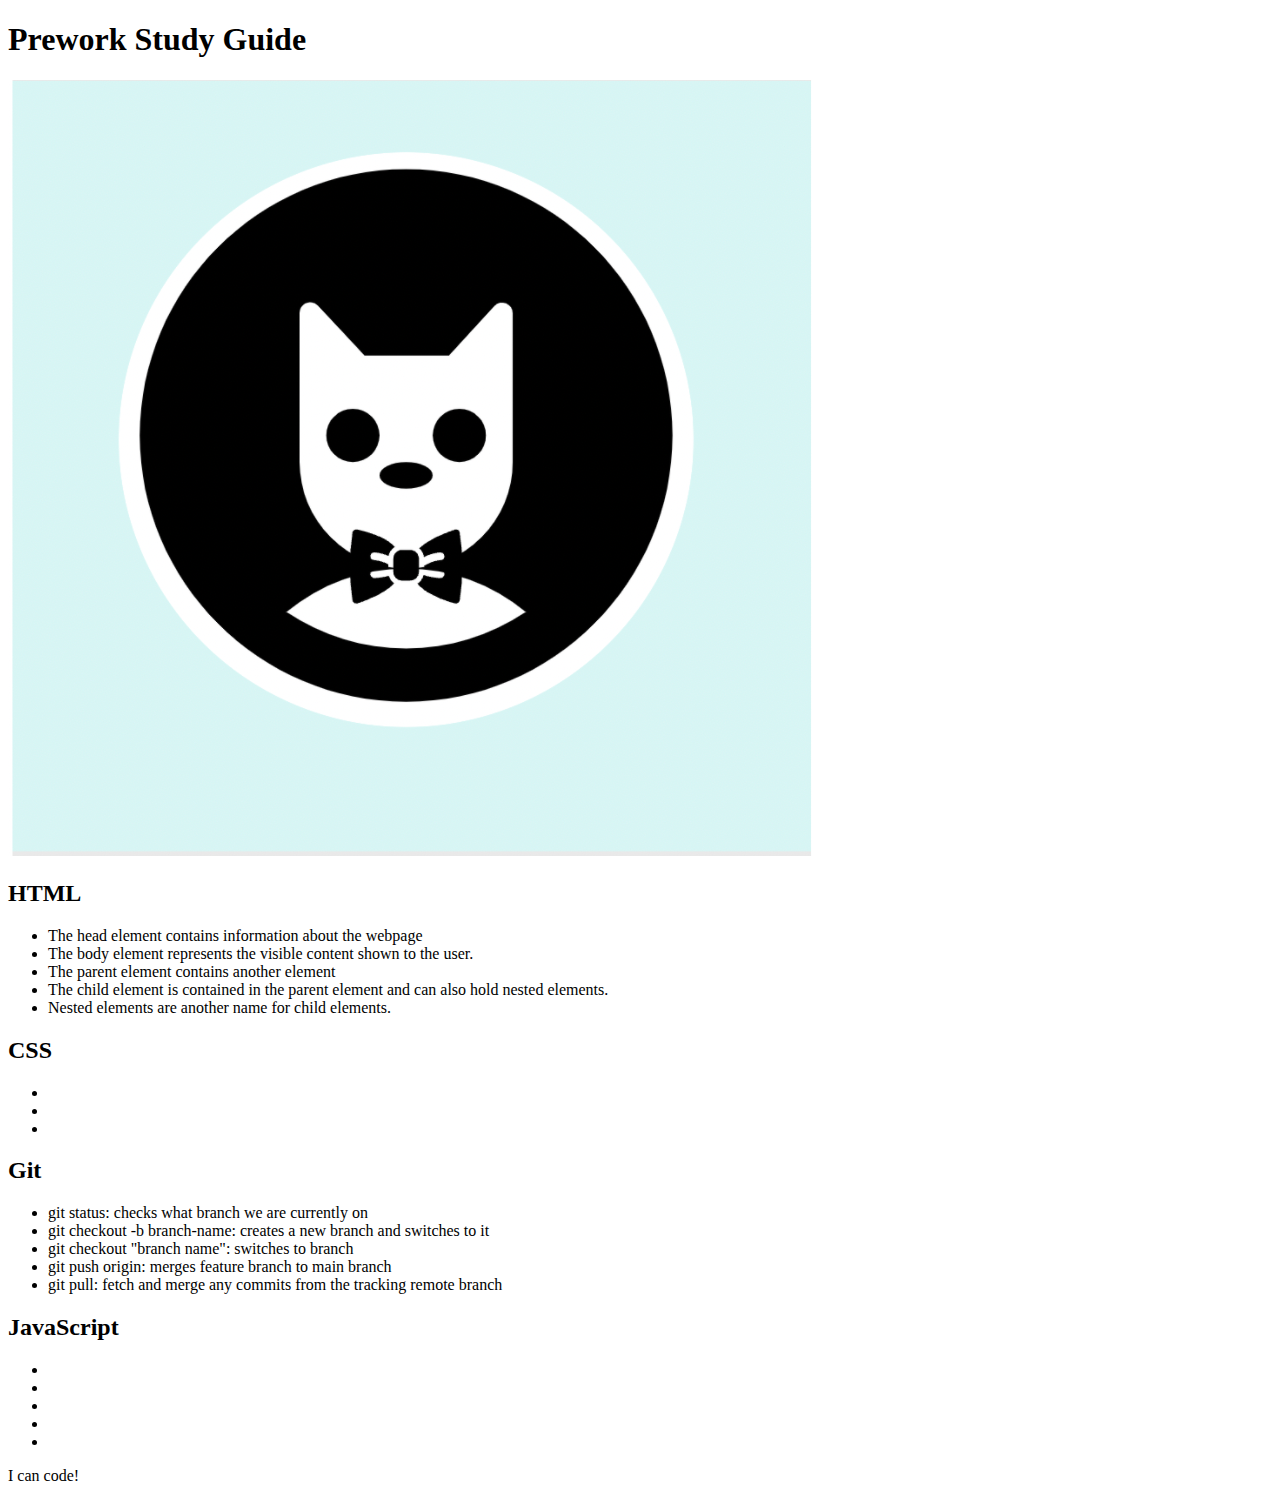
==== starter code/index.html @ 3bb6aa67 "added code to HTML file" ====
<!DOCTYPE html>
<html lang="en">
  <head>
    <meta charset="UTF-8" />
    <meta http-equiv="X-UA-Compatible" content="IE=edge" />
    <meta name="viewport" content="width=device-width, initial-scale=1.0" />
    <title>Prework Study Guide</title>
  </head>
  <body>
    <header id="top">
      <h1>Prework Study Guide</h1>
      <img src="./assets/bowtie-cat.png" alt="Profile image of cat wearing a bow tie." />
    </header>
    <main>
      <section class="card" id="hmtl-section">
        <h2>HTML</h2>
        <ul>
          <li>The head element contains information about the webpage</li>
          <li>The body element represents the visible content shown to the user.</li>
          <li>The parent element contains another element</li>
          <li>The child element is contained in the parent element and can also hold nested elements.</li>
          <li>Nested elements are another name for child elements.</li>
        </ul>
      </section>
      <section class="card" id="css-section">
      <h2>CSS</h2>
      <ul>
        <li></li>
        <li></li>
        <li></li>
      </ul>
      </section>

      <section class="card" id="git-section">
        <h2>Git</h2>
        <ul>
          <li>git status: checks what branch we are currently on</li>
          <li>git checkout -b branch-name: creates a new branch and switches to it</li>
          <li>git checkout "branch name": switches to branch </li>
          <li>git push origin: merges feature branch to main branch</li>
          <li>git pull: fetch and merge any commits from the tracking remote branch</li>
        </ul>
      </section>

      <section>
        <h2>JavaScript</h2>
        <ul>
          <li></li>
          <li></li>
          <li></li>
          <li></li>
          <li></li>
        </ul>
      </section>
    </main>

    <footer>
      <p>I can code!</p>
    </footer>
  </body>
</html>
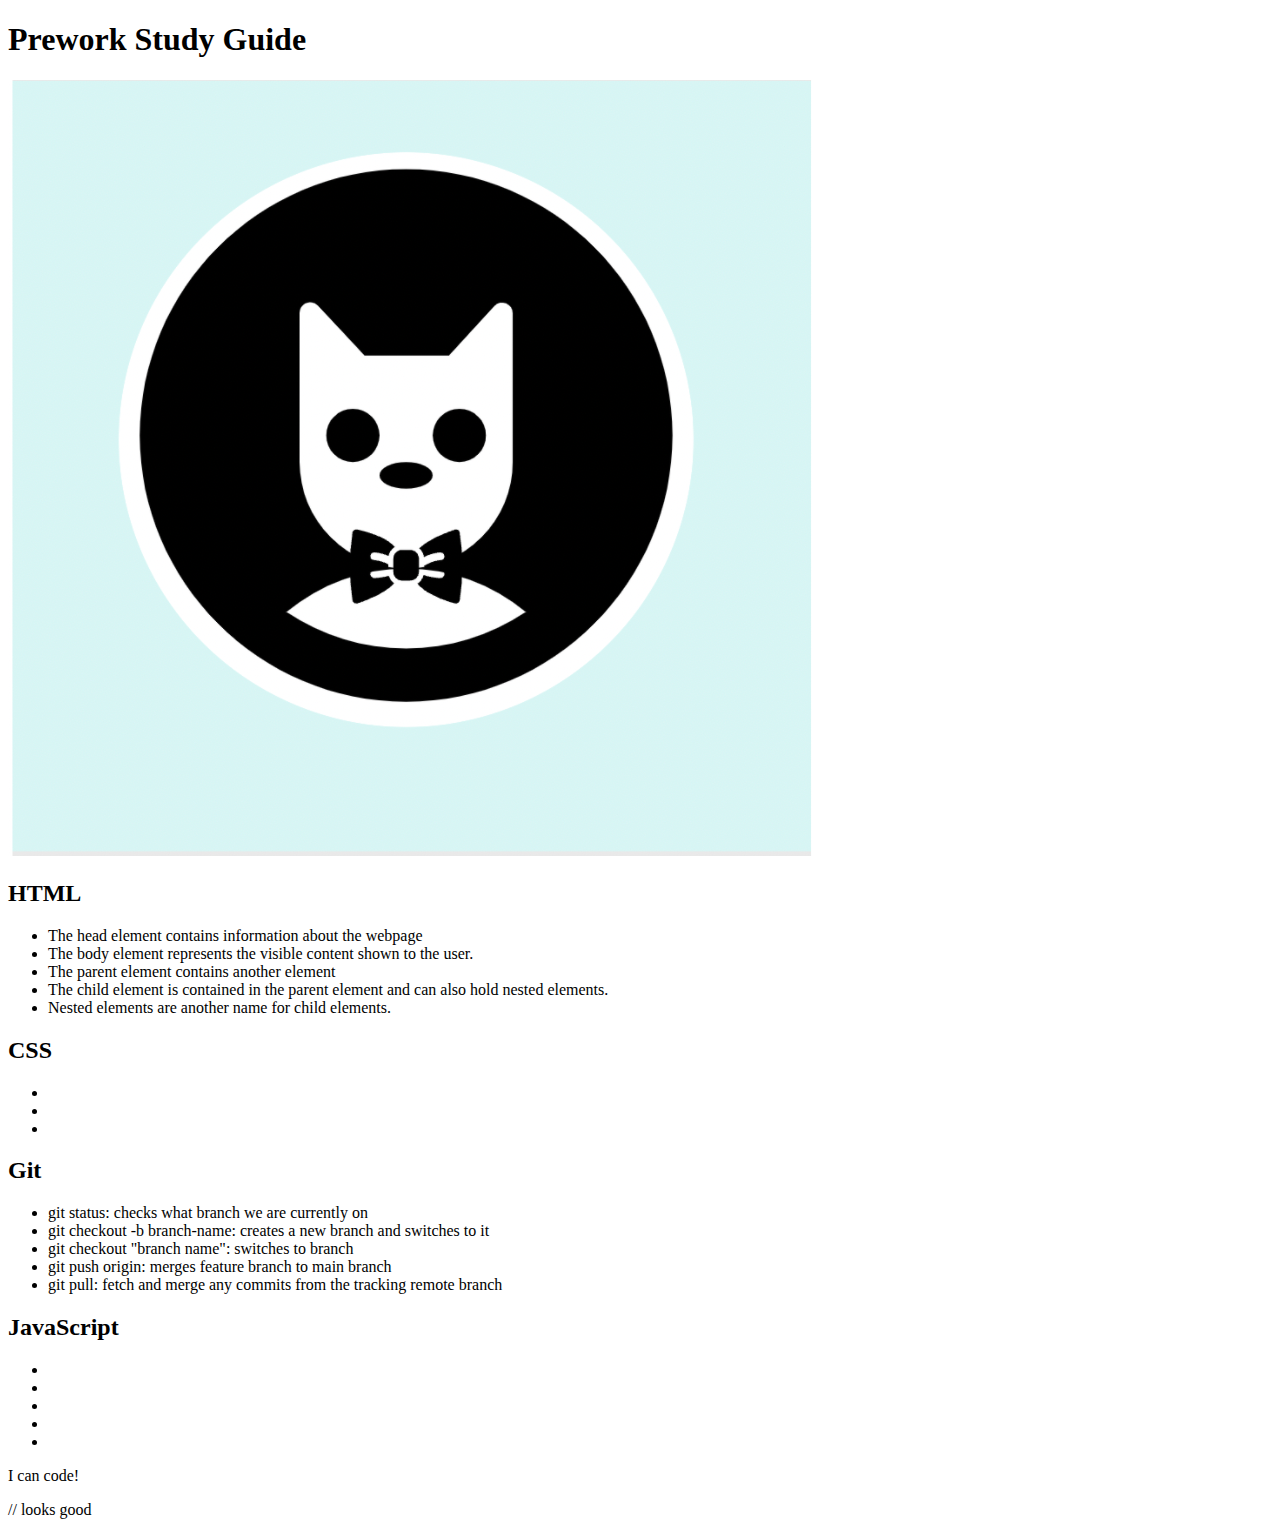
==== commit 45ea40dc: "Merge branch 'main' of github.com:jbxamora/prework-study-guide into feature/add-html" ====
--- a/starter code/index.html
+++ b/starter code/index.html
@@ -59,3 +59,4 @@
     </footer>
   </body>
 </html>
+// looks good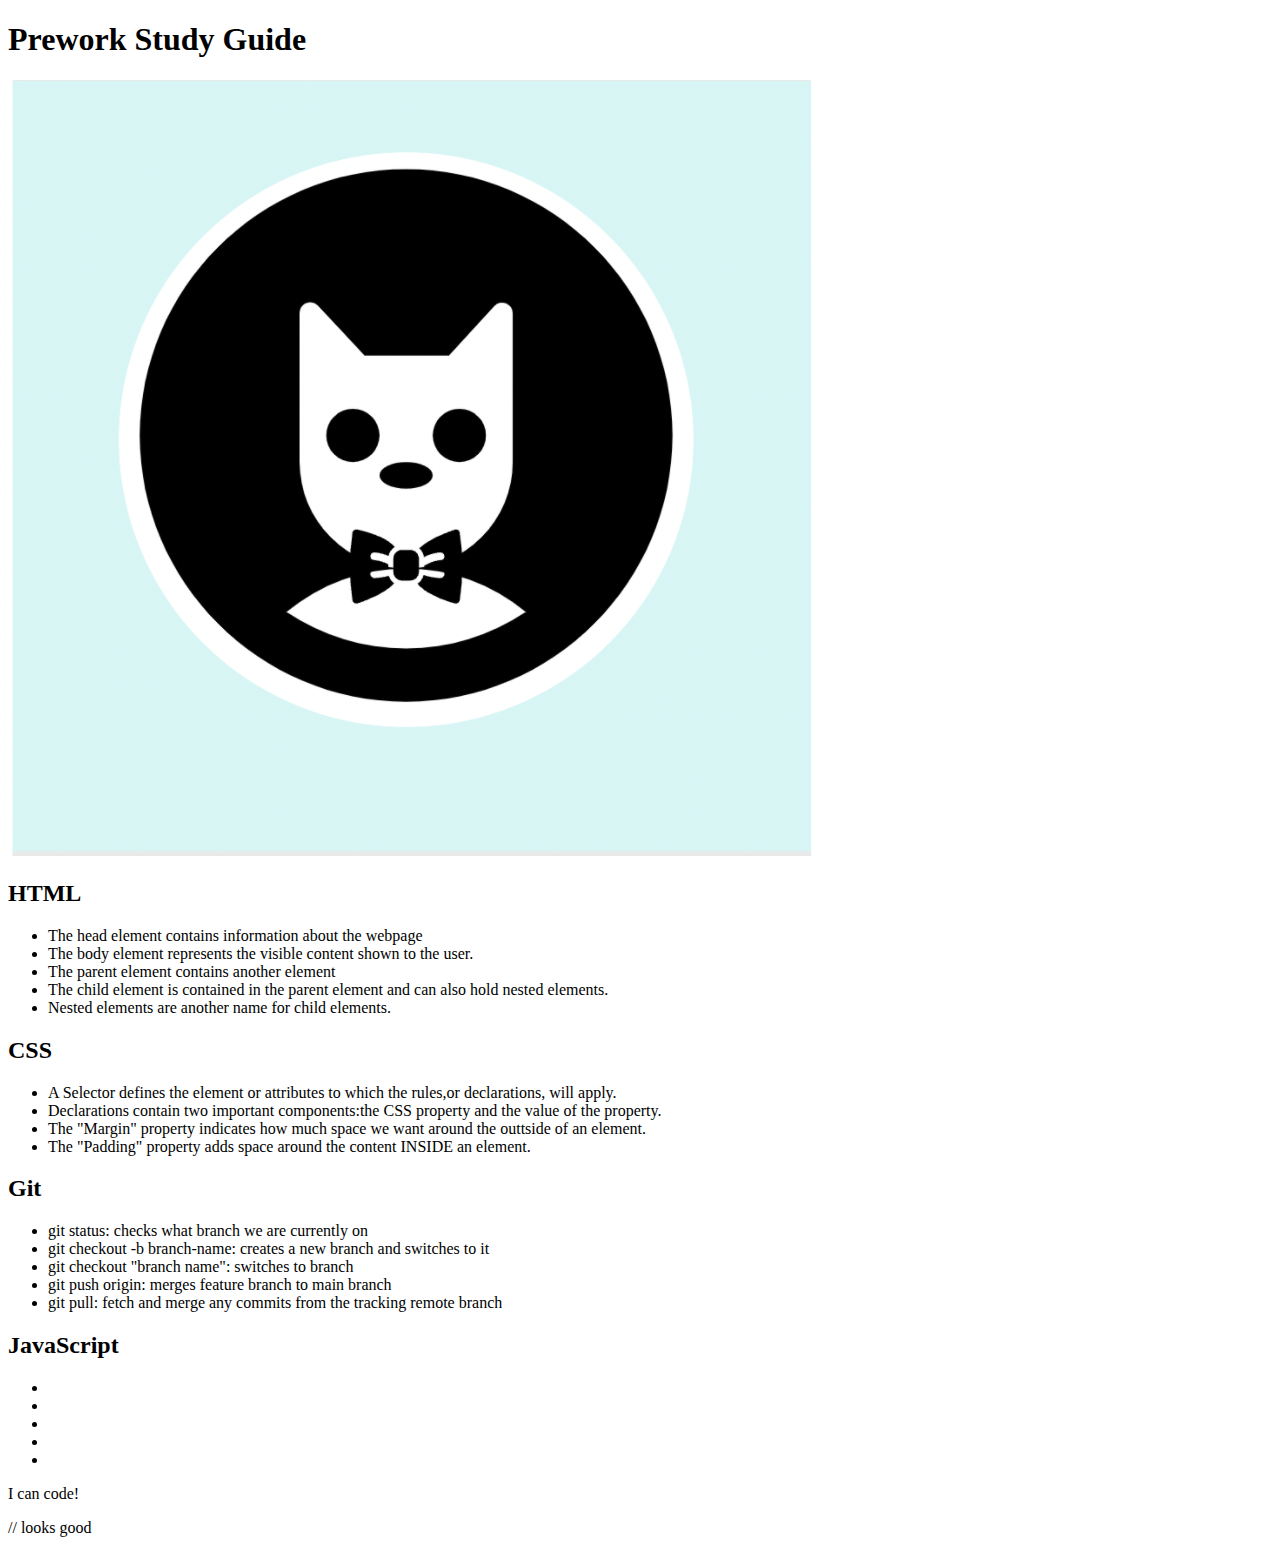
==== commit 0f9b86af: ""implement css"" ====
--- a/starter code/index.html
+++ b/starter code/index.html
@@ -25,9 +25,10 @@
       <section class="card" id="css-section">
       <h2>CSS</h2>
       <ul>
-        <li></li>
-        <li></li>
-        <li></li>
+        <li>A Selector defines the element or attributes to which the rules,or declarations, will apply.</li>
+        <li>Declarations contain two important components:the CSS property and the value of the property.</li>
+        <li>The "Margin" property indicates how much space we want around the outtside of an element.</li>
+        <li>The "Padding" property adds space around the content INSIDE an element.</li>
       </ul>
       </section>
 
@@ -59,4 +60,4 @@
     </footer>
   </body>
 </html>
-// looks good+// looks good
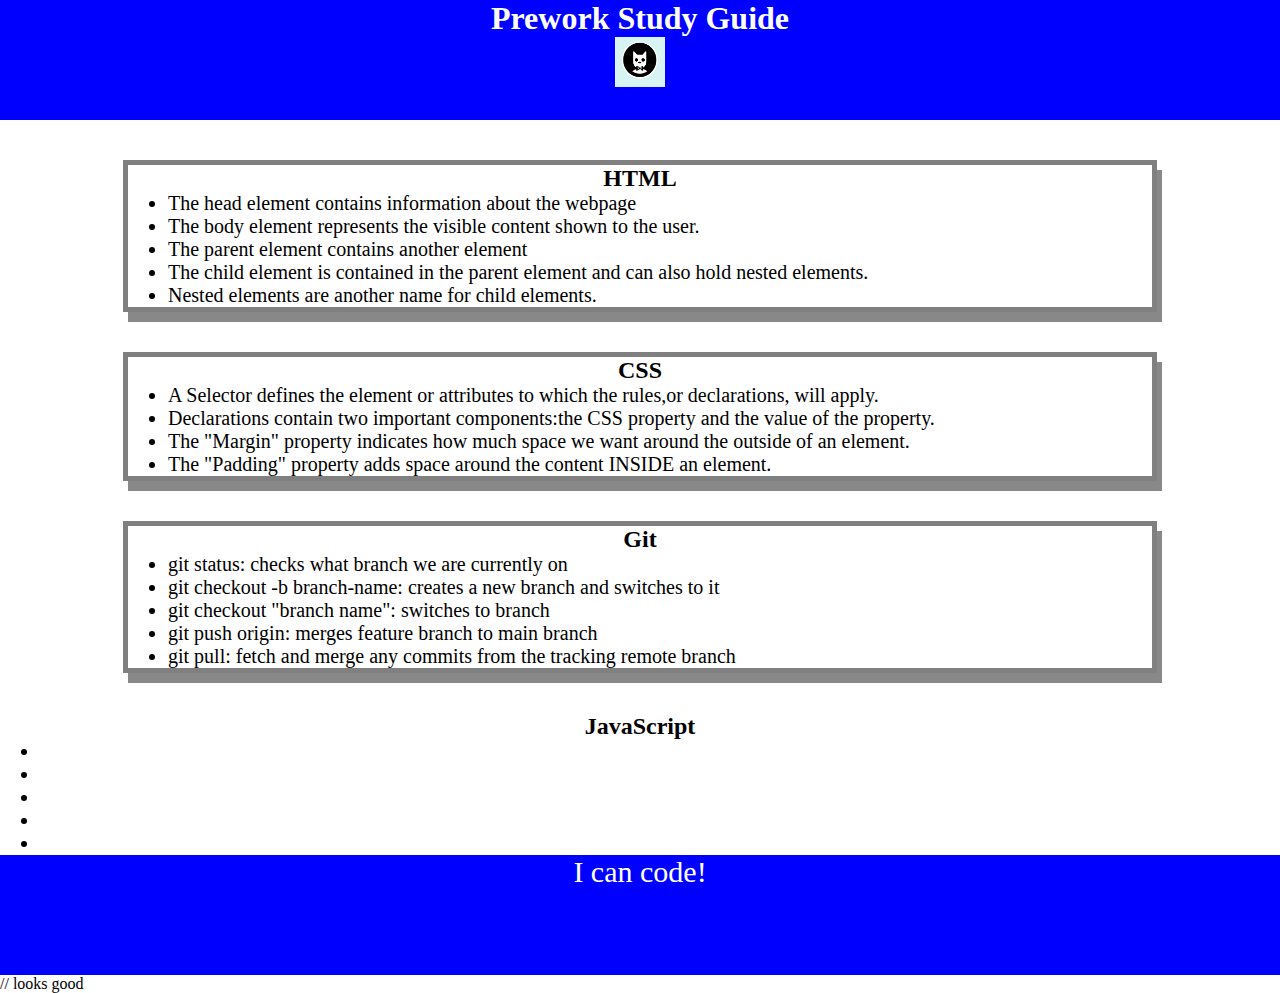
==== commit befe8fc2: "added CSS to project" ====
--- a/starter code/index.html
+++ b/starter code/index.html
@@ -4,6 +4,7 @@
     <meta charset="UTF-8" />
     <meta http-equiv="X-UA-Compatible" content="IE=edge" />
     <meta name="viewport" content="width=device-width, initial-scale=1.0" />
+    <link rel="stylesheet" href="./assets/style.css">
     <title>Prework Study Guide</title>
   </head>
   <body>
@@ -27,7 +28,7 @@
       <ul>
         <li>A Selector defines the element or attributes to which the rules,or declarations, will apply.</li>
         <li>Declarations contain two important components:the CSS property and the value of the property.</li>
-        <li>The "Margin" property indicates how much space we want around the outtside of an element.</li>
+        <li>The "Margin" property indicates how much space we want around the outside of an element.</li>
         <li>The "Padding" property adds space around the content INSIDE an element.</li>
       </ul>
       </section>
--- a/starter code/assets/style.css
+++ b/starter code/assets/style.css
@@ -0,0 +1,37 @@
+* {
+    margin: 0;
+    padding: 0;
+}  
+header,
+footer {
+    width: 100%;
+    height: 120px;
+    background-color: blue;
+    color: white;
+}
+h1,
+h2 {
+    text-align: center;
+}
+img {
+    display: block;
+    height: 50px;
+    width: 50px;
+    margin-left: auto;
+    margin-right: auto;
+}
+ul {
+    padding-left: 40px;
+    font-size: 20px;
+}
+p {
+    text-align: center;
+    font-size: 30px;
+}
+.card{
+    width: 80%;
+    margin: 40px auto;
+    border: 5px solid gray;
+    box-shadow: 5px 10px #888888;
+    
+}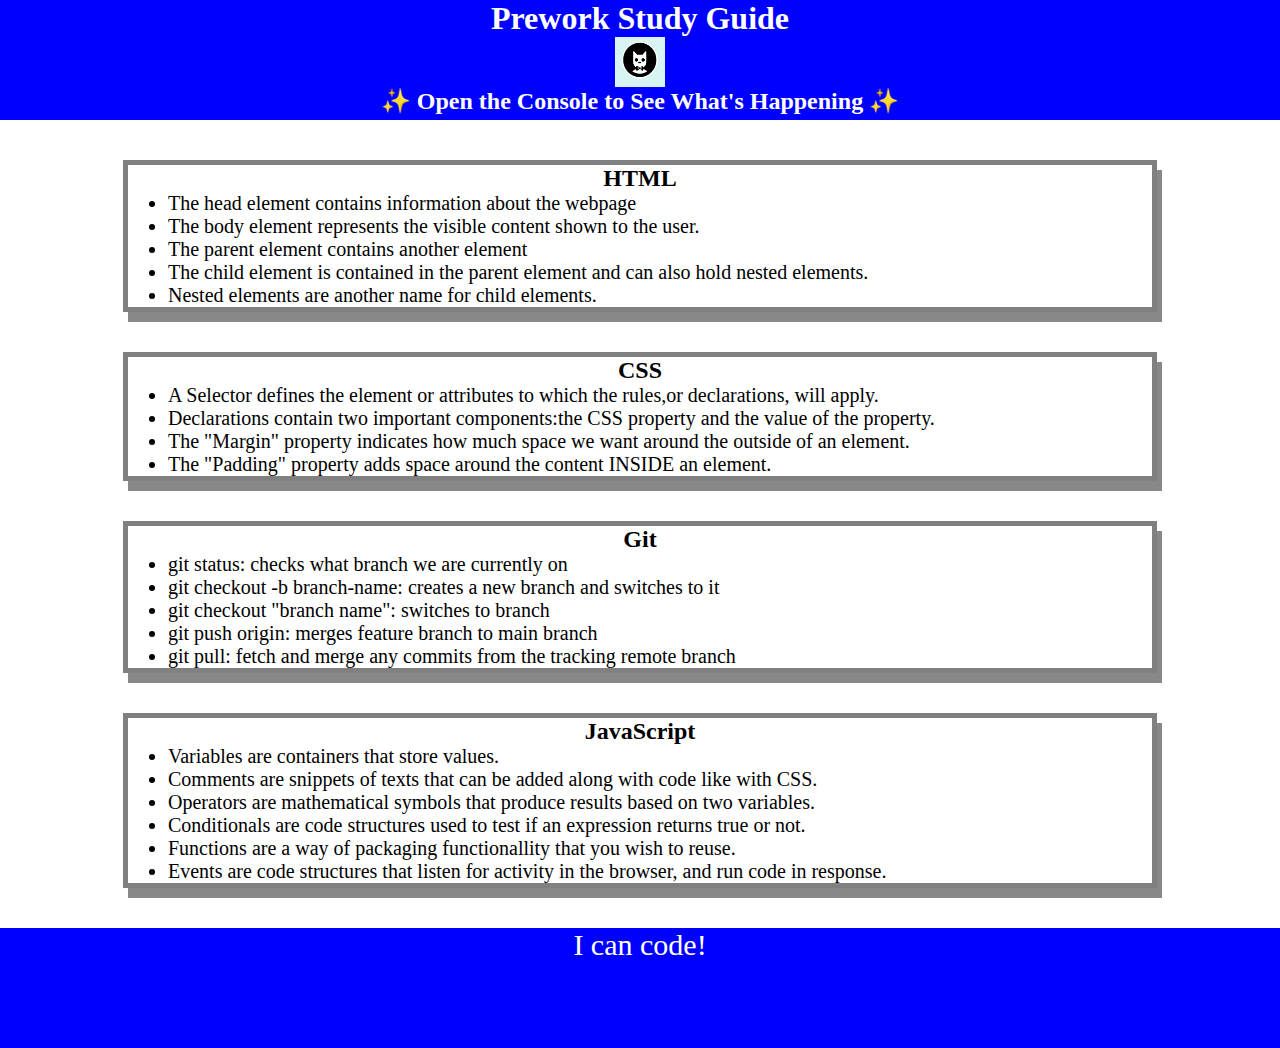
==== commit a581edae: "Implemented javascript to prework study guide application" ====
--- a/starter code/index.html
+++ b/starter code/index.html
@@ -11,6 +11,7 @@
     <header id="top">
       <h1>Prework Study Guide</h1>
       <img src="./assets/bowtie-cat.png" alt="Profile image of cat wearing a bow tie." />
+      <h2>✨ Open the Console to See What's Happening ✨</h2>
     </header>
     <main>
       <section class="card" id="hmtl-section">
@@ -44,14 +45,15 @@
         </ul>
       </section>
 
-      <section>
+      <section class="card" id="git-section">
         <h2>JavaScript</h2>
         <ul>
-          <li></li>
-          <li></li>
-          <li></li>
-          <li></li>
-          <li></li>
+          <li>Variables are containers that store values.</li>
+          <li>Comments are snippets of texts that can be added along with code like with CSS.</li>
+          <li>Operators are mathematical symbols that produce results based on two variables.</li>
+          <li>Conditionals are code structures used to test if an expression returns true or not.</li>
+          <li>Functions are a way of packaging functionallity that you wish to reuse.</li>
+          <li>Events are code structures that listen for activity in the browser, and run code in response.</li>
         </ul>
       </section>
     </main>
@@ -59,6 +61,7 @@
     <footer>
       <p>I can code!</p>
     </footer>
+    <script src="./assets/script.js"></script>
   </body>
 </html>
-// looks good
+
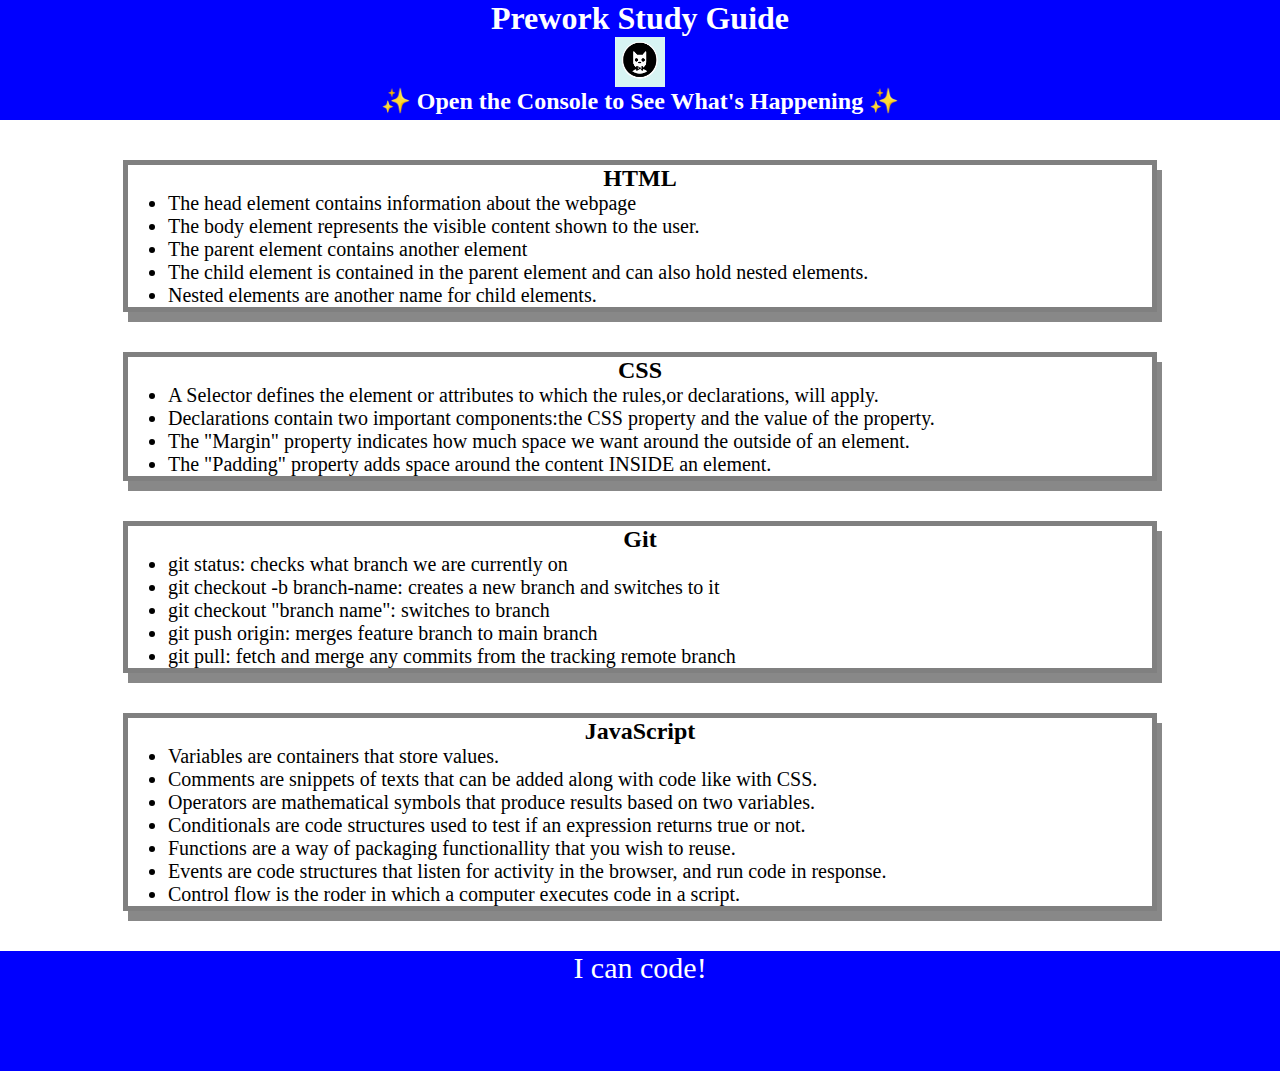
==== commit 644c5ff9: "updated javascript to reflect in DevTools" ====
--- a/starter code/index.html
+++ b/starter code/index.html
@@ -54,6 +54,7 @@
           <li>Conditionals are code structures used to test if an expression returns true or not.</li>
           <li>Functions are a way of packaging functionallity that you wish to reuse.</li>
           <li>Events are code structures that listen for activity in the browser, and run code in response.</li>
+          <li>Control flow is the roder in which a computer executes code in a script.</li>
         </ul>
       </section>
     </main>
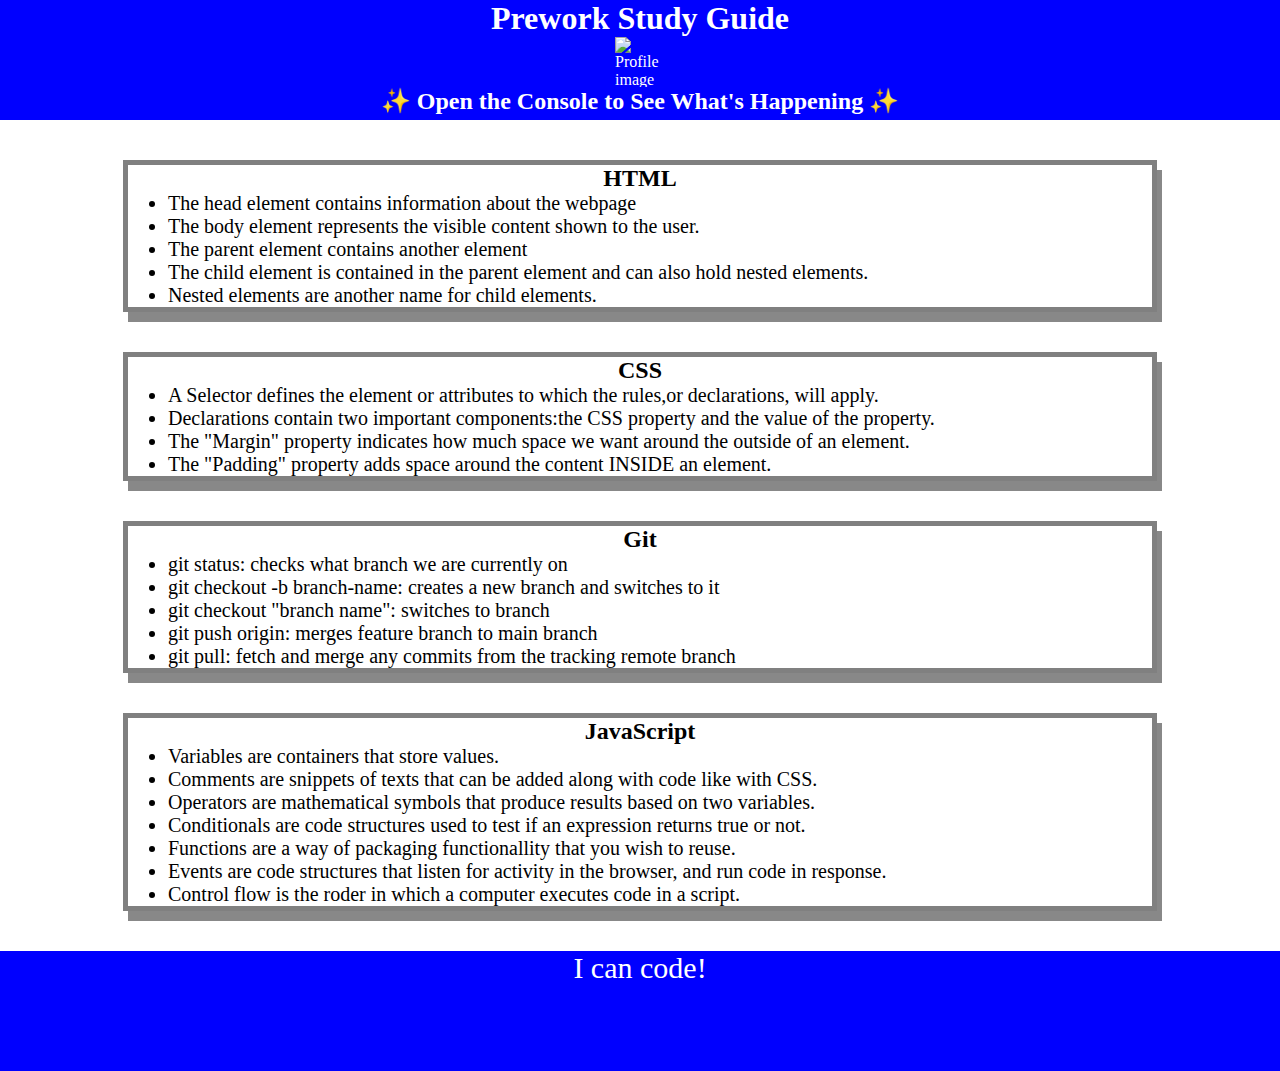
==== commit aa8c9cb7: "moved file to main directory" ====
--- a/starter code/index.html
+++ b/starter code/index.html
@@ -10,7 +10,7 @@
   <body>
     <header id="top">
       <h1>Prework Study Guide</h1>
-      <img src="./assets/bowtie-cat.png" alt="Profile image of cat wearing a bow tie." />
+      <img src="./prework-study-guide/bowtie-cat.png" alt="Profile image of cat wearing a bow tie." />
       <h2>✨ Open the Console to See What's Happening ✨</h2>
     </header>
     <main>
@@ -65,4 +65,3 @@
     <script src="./assets/script.js"></script>
   </body>
 </html>
-
